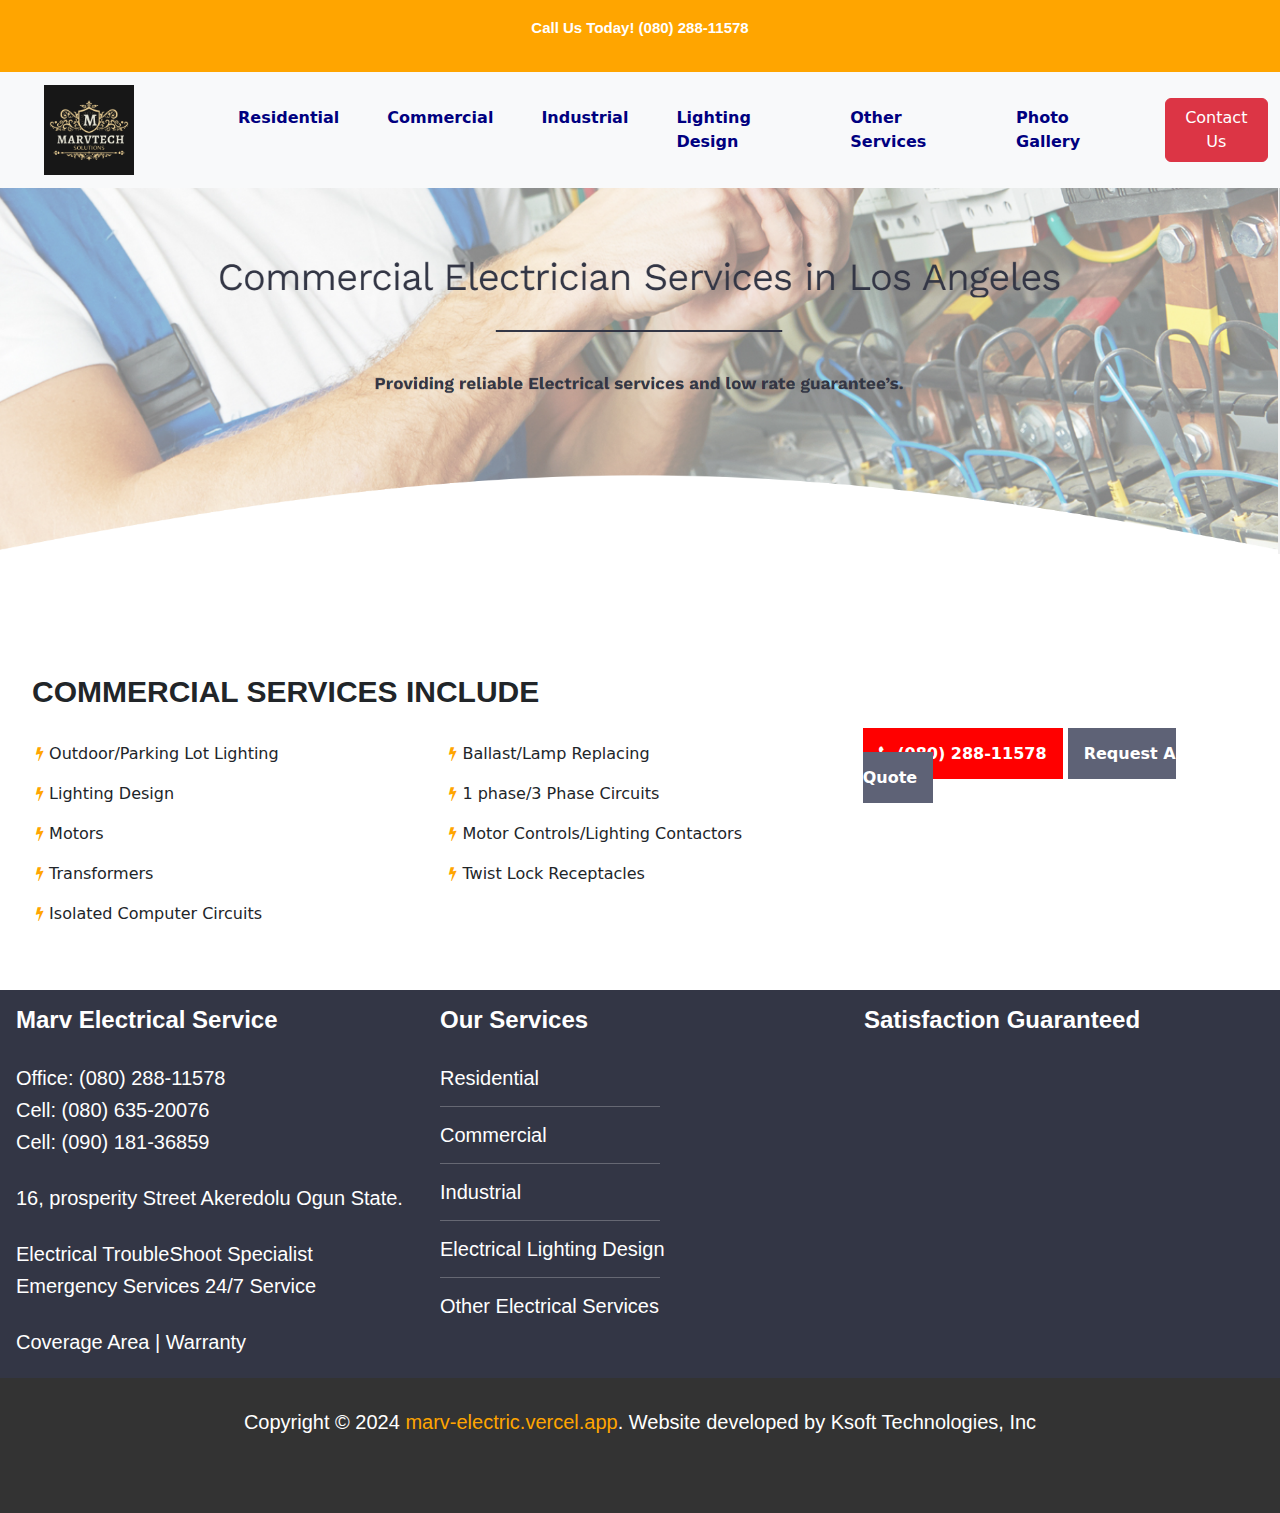
==== Commercial.html @ 1e34f55c "cc" ====
<!DOCTYPE html>
<html lang="en">
<head>
  <meta charset="UTF-8">
  <meta name="viewport" content="width=device-width, initial-scale=1.0">
  <title>MARVELECTRIC</title>
  <link rel="stylesheet" href="css/Residential.css">
  <link rel="stylesheet" href="css/index.css">
  <link rel="stylesheet" href="bootstrap/css/bootstrap.min.css">
  <link rel="stylesheet" href="https://maxcdn.bootstrapcdn.com/font-awesome/4.7.0/css/font-awesome.min.css" integrity="sha384-wvfXpqpZZVQGK6TAh5PVlGOfQNHSoD2xbE+QkPxCAFlNEevoEH3Sl0sibVcOQVnN" crossorigin="anonymous" />
</head>
<body>
 <div class="heading">
 <h3><a href="tel:080-288-11578">Call Us Today! (080) 288-11578</a></h3>
 </div>
 <header id="top-header">
  <nav class="navbar navbar-expand-lg bg-body-tertiary">
    <div class="container-fluid">
      <a class="navbar-brand" href="index.html"><img src="img/MARVLOGO.png" alt=""></a>
      <button class="navbar-toggler" type="button" data-bs-toggle="collapse" data-bs-target="#navbarNavAltMarkup" aria-controls="navbarNavAltMarkup" aria-expanded="false" aria-label="Toggle navigation">
        <span class="navbar-toggler-icon"></span>
      </button>
      <div class="collapse navbar-collapse" id="navbarNavAltMarkup">
        <div class="navbar-nav">
          <a class="nav-link" aria-current="page" href="Residential.html">Residential</a>
          <a class="nav-link" href="Commercial.html">Commercial</a>
          <a class="nav-link" href="Industrial.html">Industrial</a>
          <a class="nav-link" href="ElectricalLighting.html">Lighting Design</a>
          <a class="nav-link" href="other.html">Other Services</a>
          <a class="nav-link" href="photo.html">Photo Gallery</a>
          <button class="btn btn-danger" id="contactBtn">Contact Us</button>
        </div>
      </div>
    </div>
  </nav>
 </header>
<section class="backgroundParentSection">
<img src="img/marvbg3.PNG" alt="">
</section>
<section class="servicesSection">
  <h1>COMMERCIAL SERVICES INCLUDE</h1>
    <div class="row">
      <div class="col-md-4 p-3">
        <p><i class="fa fa-bolt"></i> Outdoor/Parking Lot Lighting</p>
        <p><i class="fa fa-bolt"></i> Lighting Design</p>
        <p><i class="fa fa-bolt"></i> Motors</p>
        <p><i class="fa fa-bolt"></i> Transformers</p>
        <p><i class="fa fa-bolt"></i> Isolated Computer Circuits</p>
      </div>
      <div class="col-md-4 p-3">
        <p><i class="fa fa-bolt"></i> Ballast/Lamp Replacing</p>
        <p><i class="fa fa-bolt"></i> 1 phase/3 Phase Circuits</p>
        <p><i class="fa fa-bolt"></i> Motor Controls/Lighting Contactors</p>
        <p><i class="fa fa-bolt"></i> Twist Lock Receptacles</p>
      </div>
      <div class="col-md-4 p-3">
        <a href="tel:080-288-11578"><i class="fa fa-phone"></i> (080) 288-11578</a>
        <a href="#" class="secondtag">Request A Quote</a>
      </div>
    </div>
</section>
<footer class="row">
  <div class="col-md-4">
    <h4>Marv Electrical Service</h4>
    <br>
    <h5><a href="tel:080-288-11578">Office: (080) 288-11578</a></h5>
    <h5><a href="tel:080-635-20076">Cell: (080) 635-20076</a></h5>
    <h5><a href="tel:090-181-36859">Cell: (090) 181-36859</a></h5>
    <br>
    <h5>16, prosperity Street Akeredolu Ogun State.</h5>
    <br>
    <h5>Electrical TroubleShoot Specialist</h5>
    <h5>Emergency Services 24/7 Service</h5>
    <br>
    <h5>Coverage Area | Warranty</h5>
  </div>
  <div class="col-md-4">
    <h4>Our Services</h4>
    <br>
    <h5>Residential</h5>
    <hr>
    <h5>Commercial</h5>
    <hr>
    <h5>Industrial</h5>
    <hr>
    <h5>Electrical Lighting Design</h5>
    <hr>
    <h5>Other Electrical Services</h5>
  </div>
  <div class="col-md-4">
    <h4>Satisfaction Guaranteed</h4>
  </div>
 </footer>
 <div class="lastDiv">
  <h5>Copyright &#169; 2024 <a href="https://marv-electric.vercel.app">marv-electric.vercel.app</a>. Website developed by Ksoft Technologies, Inc</h5>
 </div>


 <script src="js/index.js"></script>
 <script src="js/contact.js"></script>
  <script src="bootstrap/js/bootstrap.min.js"></script>
</body>
</html>
---- css/Residential.css ----
.backgroundParentSection > img{
    width: 100%;
}
.servicesSection {
    margin-top: 5.5rem;
    padding: 2rem;
}
.servicesSection > h1{
    font-size: 30px;
    font-family: 'Gill Sans', 'Gill Sans MT', Calibri, 'Trebuchet MS', sans-serif;
    font-weight: bold;
    margin-bottom: 1rem;
}
.col-md-4 > a{
    text-decoration: none;
    background-color: red;
    color: #fff;
    font-weight: bold;
    height: 8vh;
    width: 25%;
    padding: 1rem;
}
.col-md-4 > p > i{
    color: orange;
    font-size: 15px;
}
.col-md-4 > .secondtag{
    text-decoration: none;
    background-color: #5e6276;
    color: #fff;
    font-weight: bold;
    height: 8vh;
    width: 25%;
    padding: 1rem;
}
---- css/index.css ----
body{
    padding: 0;
    margin: 0;
    box-sizing: border-box;
}
.heading{
    background-color: orange;
    height: 8vh;
}
.heading > h3{
    padding-top: 1.2rem;
    text-align: center;
    font-family: sans-serif;
    font-weight: bold;
    font-size: 15px;
}
.heading > h3 > a{
    text-decoration: none;
    color: #fff;
}
.navbar-brand > img{
    height: 10vh !important;
    margin-left: 2rem;
    margin-right: 5rem;
}
.nav-link{
    margin-right: 2rem;
    color: navy !important;
    font-weight: bold !important;
}
.nav-link:hover{
    background-color: navy !important;
    color: #fff !important;
}
.carousel-item > img{
    height: 70vh;
}
.carousel-caption > h1{
    margin-top: -11rem;
    font-size: 35px;
    font-family: 'Gill Sans', 'Gill Sans MT', Calibri, 'Trebuchet MS', sans-serif;
    font-weight: bold;
}
.contact-parent{
    text-align: center;
    margin-top: 2rem !important;
}
.contact-div > h5{
    color: orange !important;
}
.contact-div > h4 > a{
    text-decoration: none;
    color: orangered;
}
.hero{
    background-color: #333645;
    padding: 2rem;
    margin-top: 3rem;
}
.question{
    background-color: #333645;
    padding: 2rem;
    margin-top: 3rem;
}
.question > h1{
    text-align: center;
    color: #fff;
}
.question > p{
    text-align: center;
    color: #fff;
}
.hero > h2{
    text-align: center;
    font-family: 'Gill Sans', 'Gill Sans MT', Calibri, 'Trebuchet MS', sans-serif;
    font-weight: bold;
    color: orangered;
}
.box{
    margin-top: 1.5rem !important;
    cursor: pointer;
    background-color: #fff;
    height: 55vh !important;
    padding: 2rem;
    margin-right: 1rem;
    height: 35vh;
}
.box > h3{
    color: orange;
}
.box > i{
    font-size: 35px;
    color: orange;
}
.questionDivBox{
    background-color: #fff;
    height: 20vh;
    padding: 1rem;
    font-family: 'Gill Sans', 'Gill Sans MT', Calibri, 'Trebuchet MS', sans-serif;
    margin-right: 2rem;
    border-radius: 1rem;
    box-shadow: 20px 20px 20px rgba(0,0,0,0.4);
}
.box{
    box-shadow: 20px 20px 20px rgba(0,0,0,0.4);
}
.questionDivBox > i{
    font-size: 25px;
    color: orange;
}
.secondBtn > i{
    font-size: 20px;
    color: orange;
}
.counters{
    margin-top: 3rem;
    padding: 3em 2em;
    background: #4193ff;
    color: #fff;
    text-align: center;
}
.counters > div {
    max-width: 900px;
    margin: 0 auto;
    display: grid;
    grid-template-columns: repeat(4, 1fr);
    gap: 4em 2em;
}
.counter{
    position: relative;
}
.counter > h1{
    font-size: 3em;
    margin-bottom: 0.5em;
}
.counter:not(:last-child)::before{
    content: '';
    background: #fff;
    position: absolute;
    width: 2px;
    height: 3em;
    top: 50%;
    transform: translateY(-50%);
    right: -1em;
}
@media screen and (max-width: 900px)  and (min-width: 501px){
 .counters > div{
    grid-template-columns: 1fr 1fr;
 }   
 .counter:nth-child(2)::before{
    display: none;
 }
}
@media screen and (max-width: 500px){
    .counters > div{
        grid-template-columns: 1fr;
        row-gap: 5em;
    }
    .counter:not(:last-child)::before{
        width: 90%;
        height: 2px;
        top: initial;
        right: initial;
        bottom: -3em;
        left: 50%;
        transform: translateX(-50%);
    }
   }
   .freequoteDiv{
    background-color: #00A0E3;
    padding: 1.5rem;
    margin-top: 3rem;
   }
   .freequoteDiv > h1{
    color: #fff;
    font-family: 'Gill Sans', 'Gill Sans MT', Calibri, 'Trebuchet MS', sans-serif;
    font-weight: bold;
   }
   .freequoteDiv > h5{
    color: #fff;
    font-family: 'Gill Sans', 'Gill Sans MT', Calibri, 'Trebuchet MS', sans-serif;
    font-weight: bold;
    text-align: left;
   }
   .firstBtn{
    background-color: #fff !important;
    color: orange !important;
    font-family: 'Gill Sans', 'Gill Sans MT', Calibri, 'Trebuchet MS', sans-serif !important;
    font-weight: bold !important;
    border-radius: 1rem !important;
   margin-right: 0.2rem;
   margin-bottom: 1rem;
   height: 8vh !important;
   }
   .firstBtn:hover{
    background-color: transparent !important;
    border: 2px solid #fff !important;
    color: #fff !important;
   }
   .secondBtn{
    background-color: transparent !important;
    border: 2px solid #fff !important;
    color: #fff !important;
    border-radius: 1rem !important;
    font-family: 'Gill Sans', 'Gill Sans MT', Calibri, 'Trebuchet MS', sans-serif !important;
    font-weight: bold !important;
   }
   .secondBtn:hover{
    background-color: #fff !important;
    color: orange !important;
   }
   footer{
    background-color: #333645;
    padding: 1rem;
   }
.col-md-4 > h4{
    color: #fff;
    font-weight: bold;
    font-family: 'Gill Sans', 'Gill Sans MT', Calibri, 'Trebuchet MS', sans-serif;
   }
   .col-md-4 > h5{
    color: #fff;
    font-family: 'Gill Sans', 'Gill Sans MT', Calibri, 'Trebuchet MS', sans-serif;
   }
   .col-md-4 > h5 > a{
    text-decoration: none;
    color: #fff;
    font-family: 'Gill Sans', 'Gill Sans MT', Calibri, 'Trebuchet MS', sans-serif;
   }
   hr{
    color: #fff !important;
    width: 55%;
   }
   .lastDiv{
    background-color: #333;
    height: 15vh;
   }
   .lastDiv > h5 > a{
    text-decoration: none;
    color: orange;
   }
   .lastDiv > h5{
    padding-top: 2rem;
    text-align: center;
    color: #fff;
    font-family: 'Gill Sans', 'Gill Sans MT', Calibri, 'Trebuchet MS', sans-serif;
   }
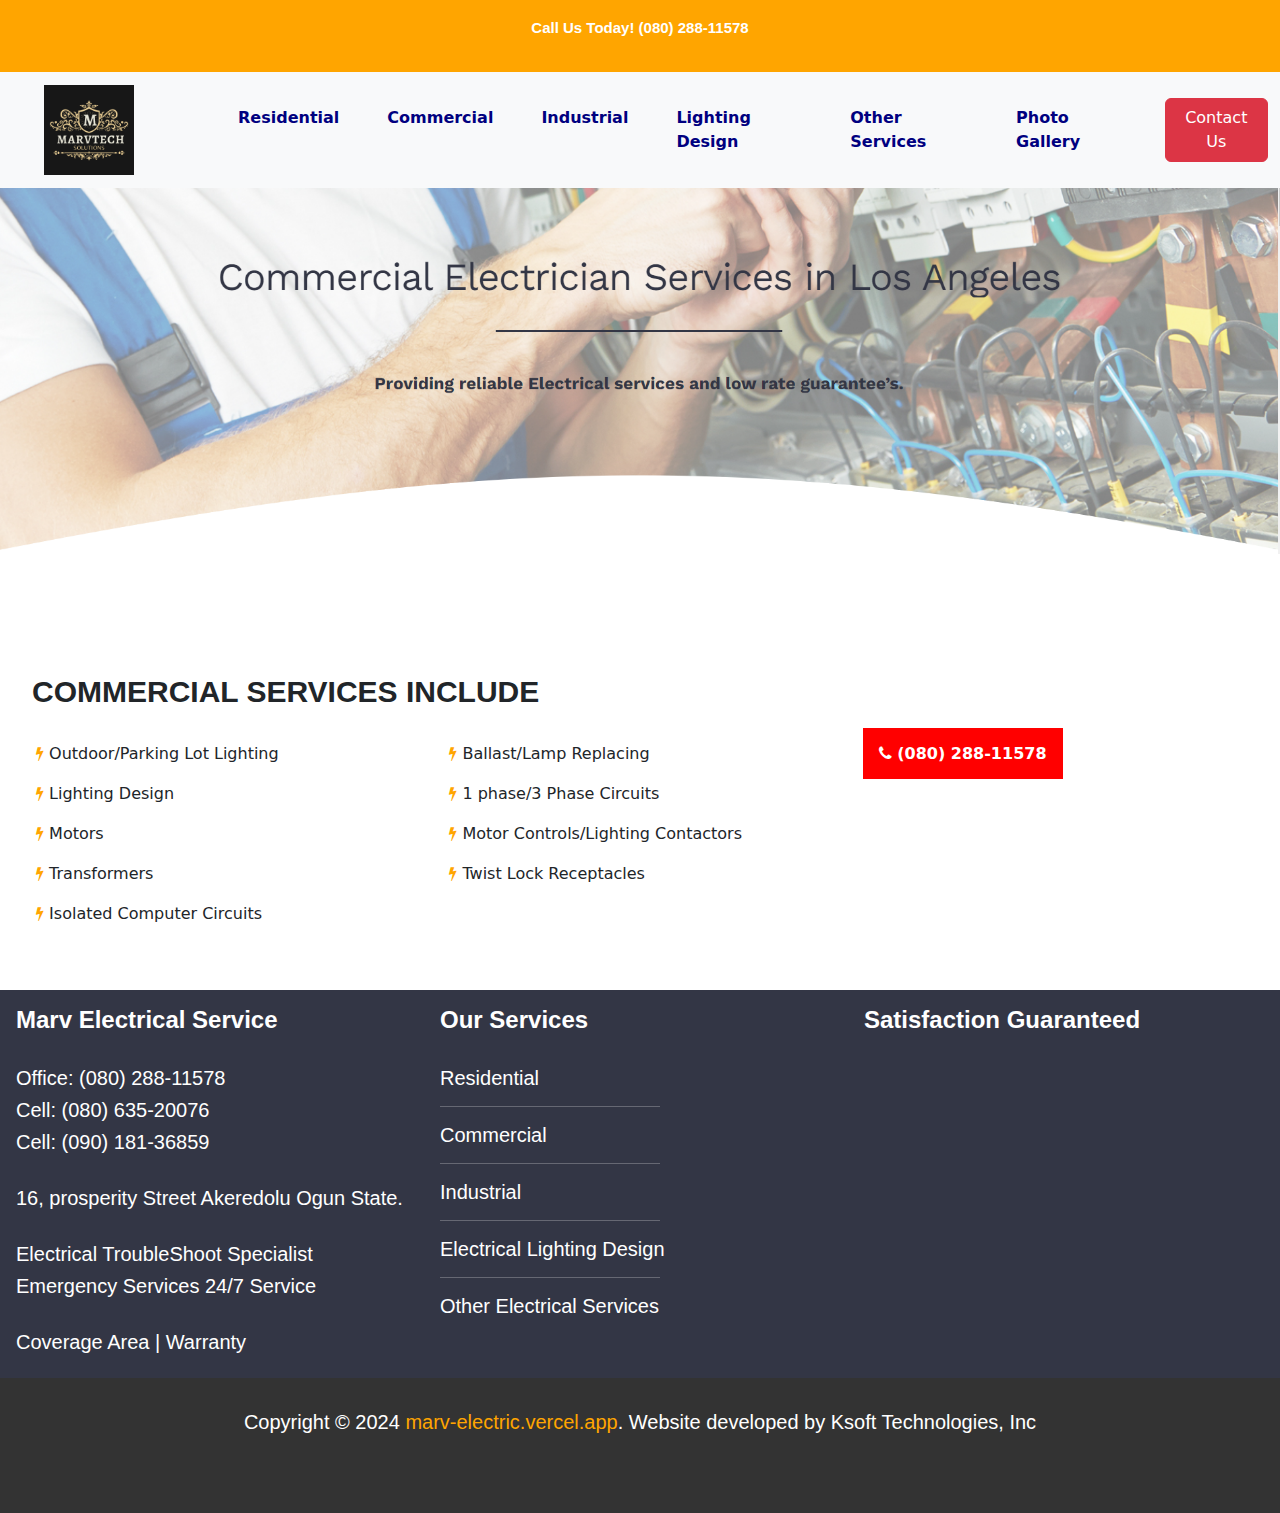
==== commit d0ba6d7c: "cc" ====
--- a/Commercial.html
+++ b/Commercial.html
@@ -55,7 +55,6 @@
       </div>
       <div class="col-md-4 p-3">
         <a href="tel:080-288-11578"><i class="fa fa-phone"></i> (080) 288-11578</a>
-        <a href="#" class="secondtag">Request A Quote</a>
       </div>
     </div>
 </section>
